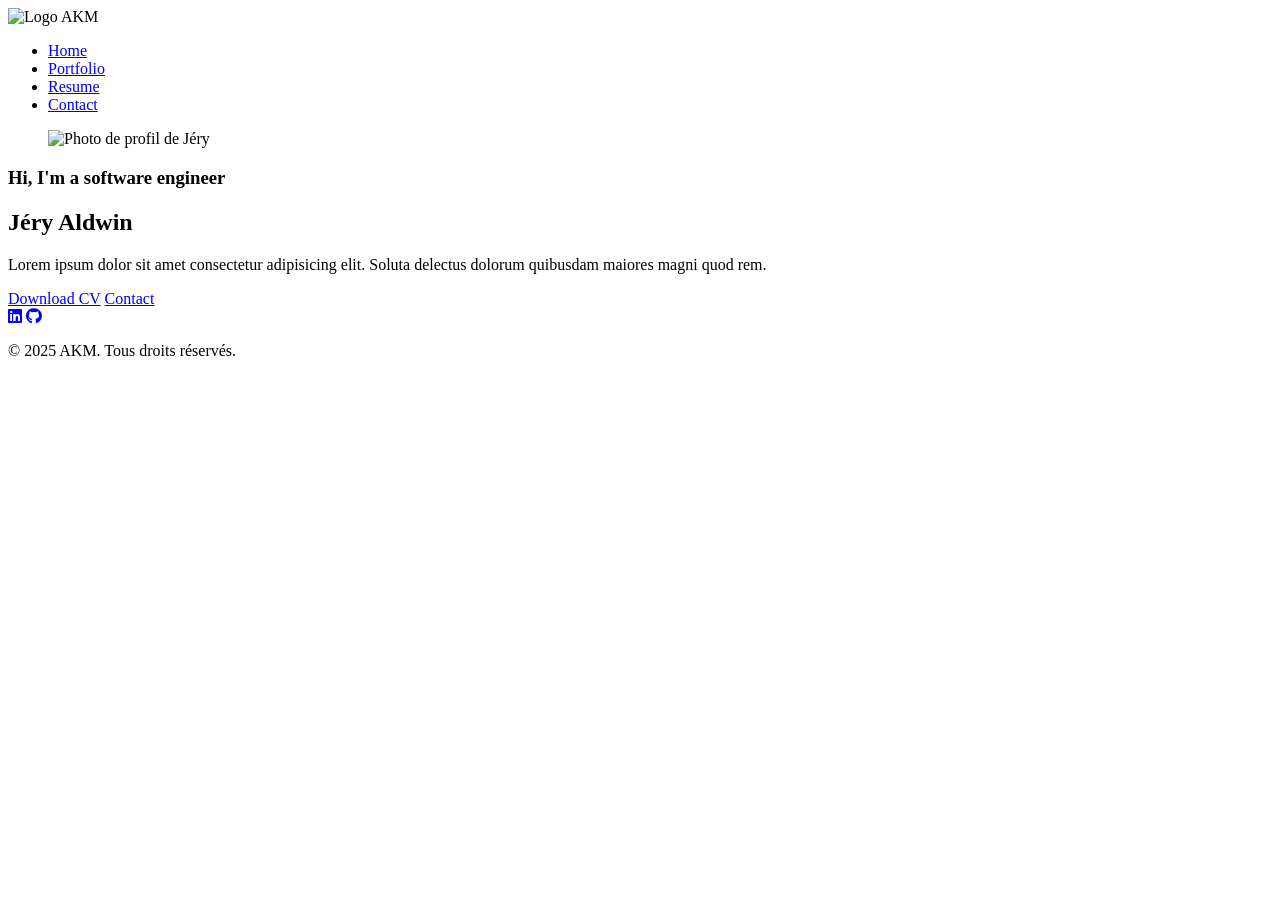
==== index.html @ b3098596 "Update index.html Mis à jour de index.html" ====
<!DOCTYPE html>
<html lang="fr">
<head>
    <meta charset="UTF-8">
    <meta name="viewport" content="width=device-width, initial-scale=1.0">
    <title>Portfolio-Jéry</title>
    <link rel="stylesheet" href="assets/css/style.css">
    <link rel="stylesheet" href="https://cdnjs.cloudflare.com/ajax/libs/font-awesome/6.2.1/css/all.min.css">
</head>
<body>
    <header>
        <nav>
            <div id="logo">
                <img class="logo-akm" src="assets/img/akm-logo.webp" alt="Logo AKM">
            </div>            
            <ul>
                <li><a href="#">Home</a></li>
                <li><a href="#">Portfolio</a></li>
                <li><a href="#">Resume</a></li>                
                <li><a href="#">Contact</a></li>
            </ul>
        </nav>
    </header>
    <main>
        <section class="hero-section">
            <figure class="hero-pic">
                <img src="" alt="Photo de profil de Jéry">
            </figure>
            <article class="hero-text">
                <h1>Hi, I'm a software engineer</h1>
                <h2>Jéry Aldwin</h2>
                <p>Lorem ipsum dolor sit amet consectetur adipisicing elit. Soluta delectus dolorum quibusdam maiores magni quod
                    rem.</p>
                <div class="btn-group">
                    <a href="#" class="btn active">Download CV</a>
                    <a href="#" class="btn">Contact</a>
                </div>
                <div class="social">
                    <a href="#"><i class="fa-brands fa-linkedin"></i></a>
                    <a href="#"><i class="fa-brands fa-github"></i></a>
                </div>
            </article>
        </section>
    </main>
    <footer>
        <p>&copy; 2025 AKM. Tous droits réservés.</p>
    </footer>
</body>
</html>
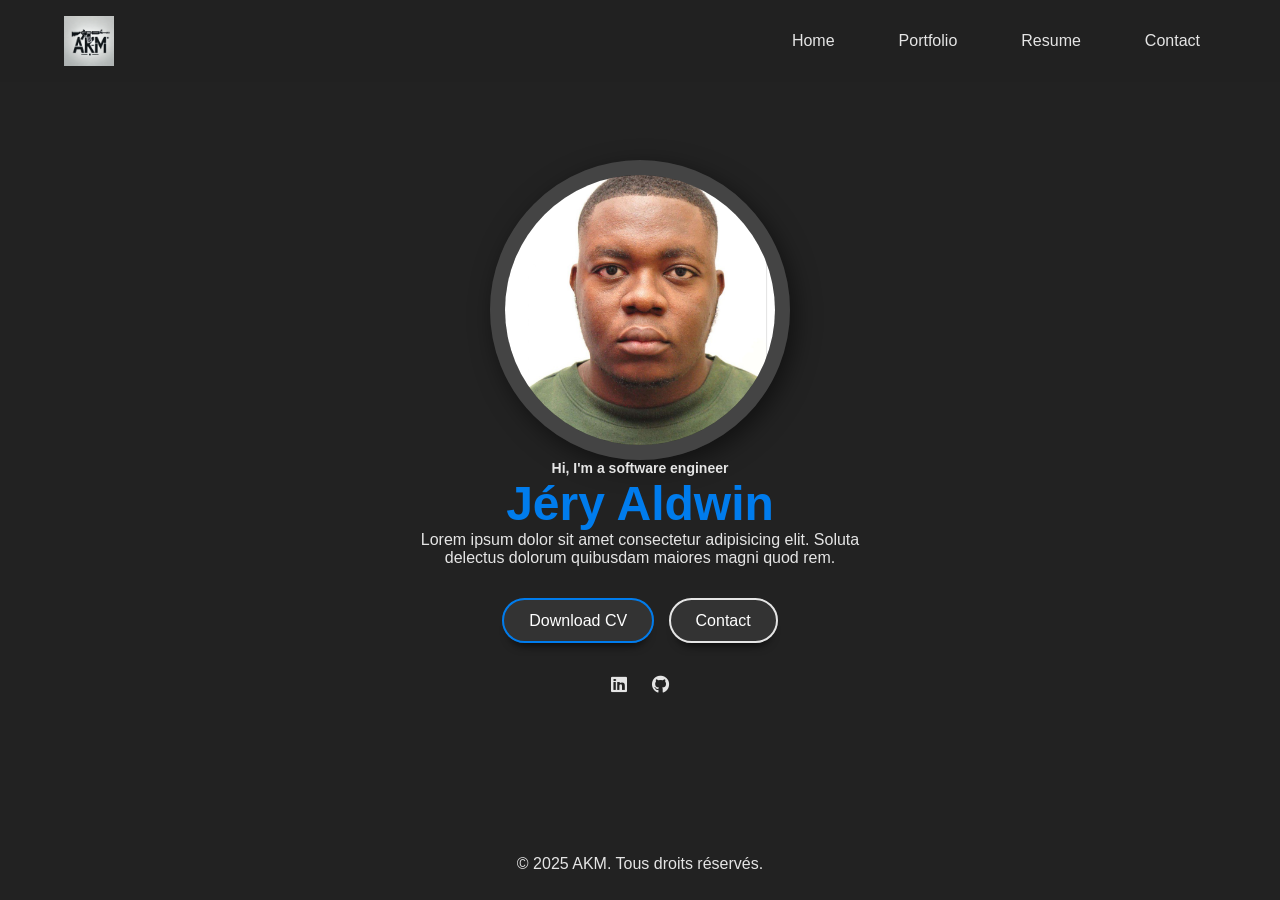
==== commit c169ea9c: "Update" ====
--- a/index.html
+++ b/index.html
@@ -14,17 +14,17 @@
                 <img class="logo-akm" src="assets/img/akm-logo.webp" alt="Logo AKM">
             </div>            
             <ul>
-                <li><a href="#">Home</a></li>
-                <li><a href="#">Portfolio</a></li>
-                <li><a href="#">Resume</a></li>                
-                <li><a href="#">Contact</a></li>
+                <li><a href="index.html">Home</a></li>
+                <li><a href="portfolio.html">Portfolio</a></li>
+                <li><a href="resume.html">Resume</a></li>                
+                <li><a href="contact.html">Contact</a></li>
             </ul>
         </nav>
     </header>
     <main>
         <section class="hero-section">
             <figure class="hero-pic">
-                <img src="" alt="Photo de profil de Jéry">
+                <img src="assets/img/Jéry profil.jpg" alt="Photo de profil de Jéry">
             </figure>
             <article class="hero-text">
                 <h1>Hi, I'm a software engineer</h1>
@@ -32,12 +32,12 @@
                 <p>Lorem ipsum dolor sit amet consectetur adipisicing elit. Soluta delectus dolorum quibusdam maiores magni quod
                     rem.</p>
                 <div class="btn-group">
-                    <a href="#" class="btn active">Download CV</a>
-                    <a href="#" class="btn">Contact</a>
+                    <a href="assets/download/CV.pdf" class="btn active">Download CV</a>
+                    <a href="contact.html" class="btn cont">Contact</a>
                 </div>
                 <div class="social">
-                    <a href="#"><i class="fa-brands fa-linkedin"></i></a>
-                    <a href="#"><i class="fa-brands fa-github"></i></a>
+                    <a href="https://www.linkedin.com/in/s%C3%A8na-aldwin-j%C3%A9ry-gisou-olouf%C3%A8mi-aklamavo-1ba268257/"><i class="fa-brands fa-linkedin"></i></a>
+                    <a href="https://github.com/AldwinAkm"><i class="fa-brands fa-github"></i></a>
                 </div>
             </article>
         </section>
--- a/assets/css/style.css
+++ b/assets/css/style.css
@@ -0,0 +1,201 @@
+/*Normalizer*/
+* {
+    box-sizing: border-box;
+    padding: 0;
+    margin: 0;
+    font-family: Poppins, sans-serif;
+    text-decoration: none;
+}
+
+
+body {
+    
+    background: #222;
+    color: #e5e5e5;
+}
+
+header {
+    position: fixed;
+    width: 100%;    
+    background: rgba(34, 34, 34, 0.95);
+    
+}
+
+nav {
+    display: flex;
+    justify-content: space-between;
+    align-items: center;
+    padding: 1rem 5%;
+    max-width: 1400px;
+    margin: 0 auto;
+}
+
+#logo {
+    display: flex;
+    align-items: center;
+    gap: 10px;
+    
+}
+.logo-akm{
+    height: 50px;
+    width: 50px;
+}
+
+.logo-text {
+    font-size: 1.8vw;
+    font-weight: bold;
+    color: #007ced;
+}
+
+#logo i {
+    font-size: 1.5vw;
+    color: #007ced;
+    transition: transform 0.3s ease;
+    list-style: none;
+}
+
+#logo:hover i {
+    transform: scale(1.2);
+}
+
+nav ul {
+    display: flex;
+    gap: 2rem;
+    align-items: center;
+}
+
+nav ul li a {
+    color: #e5e5e5;
+    font-weight: 500;
+    padding: 0.5rem 1rem;
+    border-radius: 20px;
+    transition: all 0.3s ease;
+    position: relative;
+}
+/*Underline effect*/
+nav ul li a::after {
+    content: '';
+    position: absolute;
+    bottom: -5px;
+    left: 50%;
+    transform: translateX(-50%);
+    width: 0;
+    height: 2px;
+    background: #007ced;
+    transition: width 0.3s ease;
+}
+/*Underline effect*/
+nav ul li a:hover::after {
+    width: 70%;
+}
+/*Underline effect*/
+nav ul li a:hover {
+    color: #007ced;
+}
+nav ul li{
+    list-style: none;
+}
+
+/* Section principale */
+.hero-section {
+    display: flex;
+    justify-content: center;
+    align-items: center;
+    text-align: center;
+    min-height: 95vh;
+    flex-direction: column;
+}
+
+.hero-pic {
+    width: 300px;
+    height: 300px;
+    border-radius: 50%;
+    overflow: hidden;
+    border: 15px solid #444;
+    box-shadow: 5px 7px 25px rgba(0, 0, 0, 0.5);
+}
+
+.hero-pic img {
+    width: 100%;
+    height: 100%;
+    object-fit: cover;
+    transition: 0.5s;
+}
+
+.hero-pic img:hover {
+    transform: scale(1.1);
+}
+
+.hero-text {
+    max-width: 500px;
+    display: flex;
+    flex-direction: column;
+    align-items: center;
+    text-align: center;
+}
+
+h1 {
+    font-size: 14px;
+}
+
+h2 {
+    color: #007ced;
+    font-size: 3rem;
+}
+
+.btn-group {
+    margin: 45px 0;
+}
+
+.btn {
+    border: 2px solid #e5e5e5;
+    color: #fff;
+    background-color: #333;
+    padding: 12px 25px;
+    margin: 5px;
+    border-radius: 30px;
+    box-shadow: 0 10px 10px -8px rgba(0, 0, 0, 0.78);
+}
+
+.btn.active {
+    border-color: #007ced;
+}
+
+.social a {
+    margin: 0 10px;
+    color: #e5e5e5;
+    font-size: 18px;
+    transition: 0.5s;
+}
+
+.social a:hover {
+    color: #007ced;
+    
+}
+footer{
+    display: flex;
+    justify-content: center;
+}
+
+/* Responsive */
+@media (max-width: 768px) {
+    nav {
+        padding: 1rem 20px;
+        display: flex;
+        flex-direction: column;
+        font-size: 2.5vw;
+    }
+
+
+    nav ul {
+        gap: 1rem;
+        display: flex;
+        flex-direction: column;
+    }
+    li{
+        list-style: none;
+    }
+    .logo-text{
+        font-size: 4vw;
+    }
+}
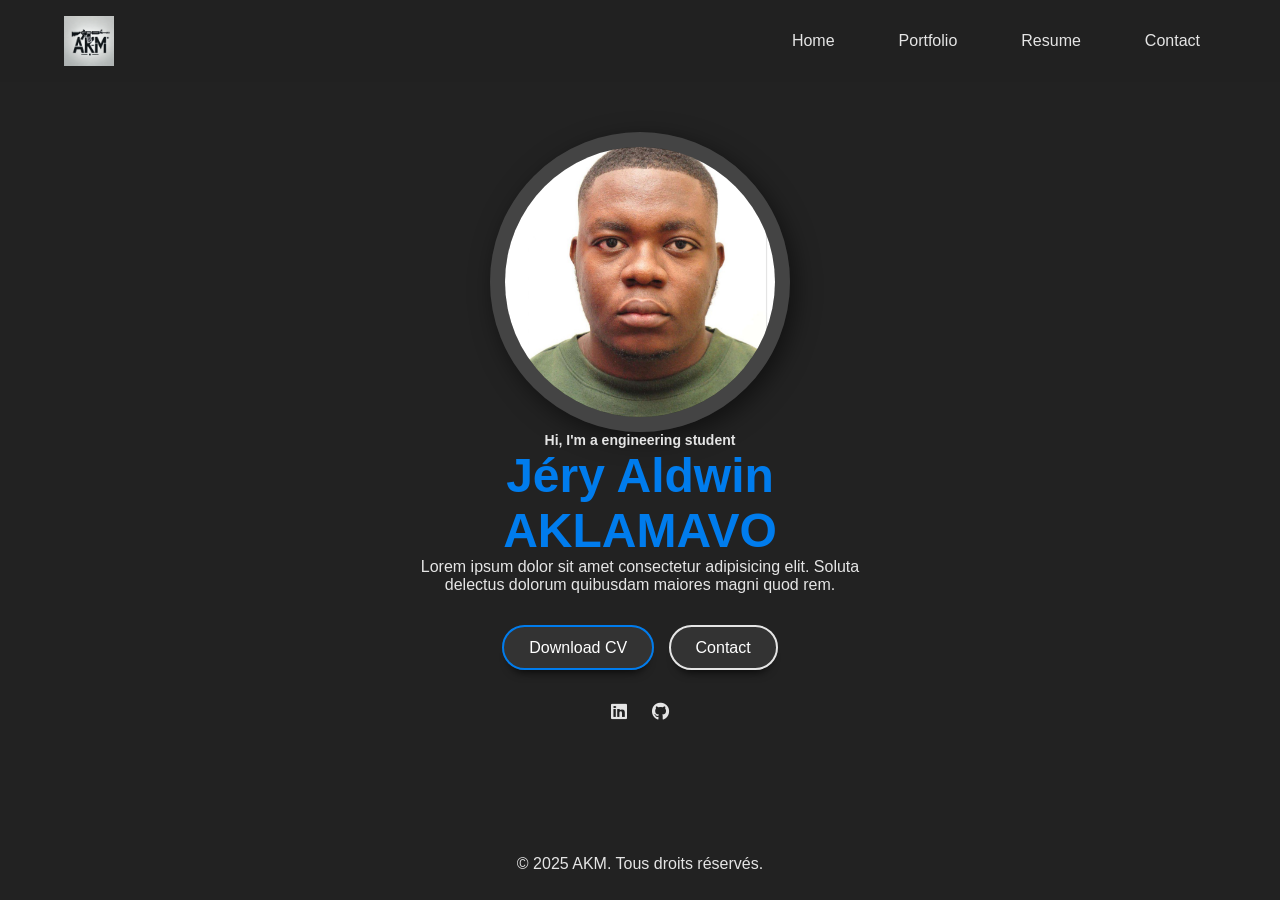
==== commit 29108392: "Update index.html" ====
--- a/index.html
+++ b/index.html
@@ -27,8 +27,8 @@
                 <img src="assets/img/Jéry profil.jpg" alt="Photo de profil de Jéry">
             </figure>
             <article class="hero-text">
-                <h1>Hi, I'm a software engineer</h1>
-                <h2>Jéry Aldwin</h2>
+                <h1>Hi, I'm a engineering student</h1>
+                <h2>Jéry Aldwin AKLAMAVO</h2>
                 <p>Lorem ipsum dolor sit amet consectetur adipisicing elit. Soluta delectus dolorum quibusdam maiores magni quod
                     rem.</p>
                 <div class="btn-group">
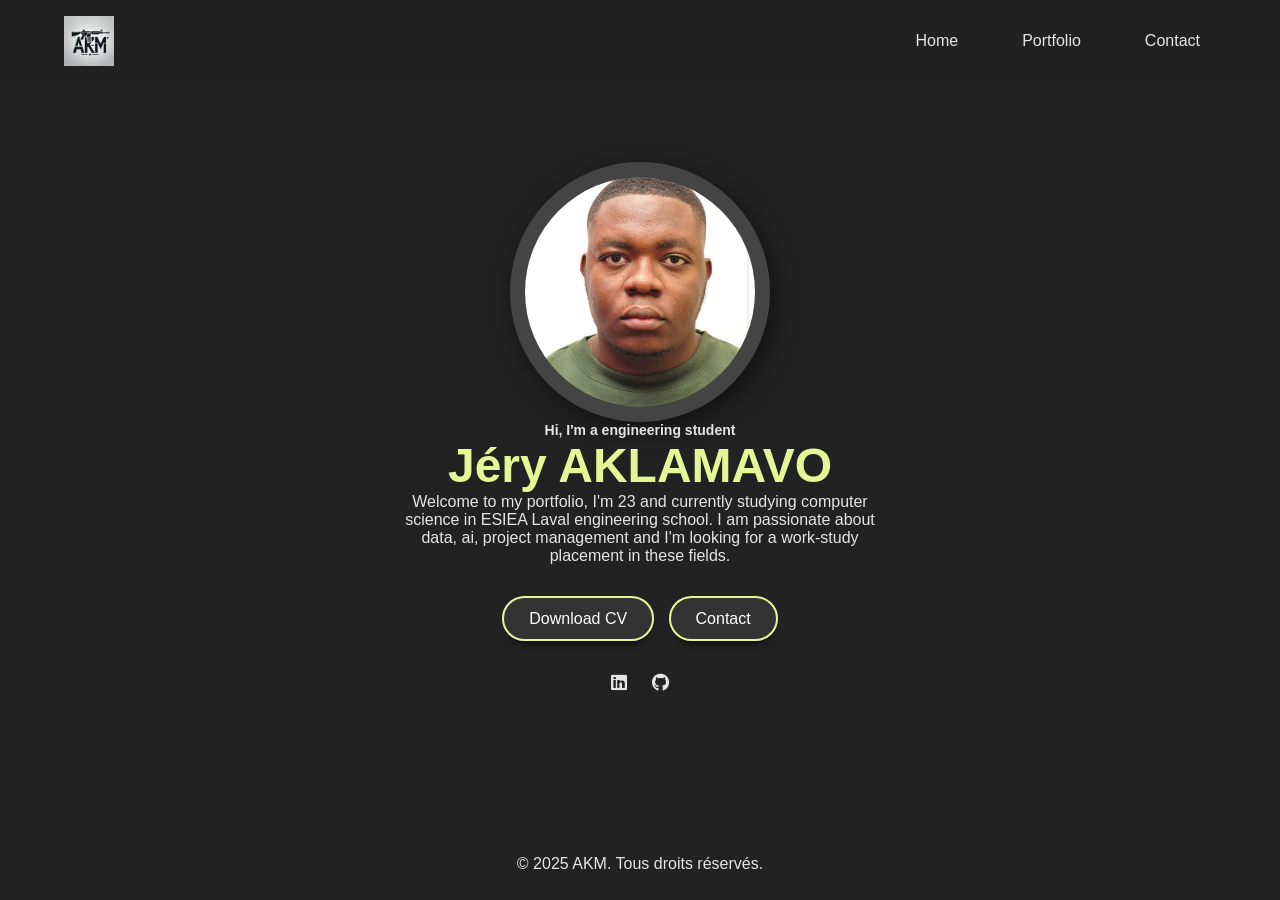
==== commit 54404325: "Adding some projects" ====
--- a/index.html
+++ b/index.html
@@ -15,8 +15,7 @@
             </div>            
             <ul>
                 <li><a href="index.html">Home</a></li>
-                <li><a href="portfolio.html">Portfolio</a></li>
-                <li><a href="resume.html">Resume</a></li>                
+                <li><a href="portfolio.html">Portfolio</a></li>              
                 <li><a href="contact.html">Contact</a></li>
             </ul>
         </nav>
@@ -28,11 +27,10 @@
             </figure>
             <article class="hero-text">
                 <h1>Hi, I'm a engineering student</h1>
-                <h2>Jéry Aldwin AKLAMAVO</h2>
-                <p>Lorem ipsum dolor sit amet consectetur adipisicing elit. Soluta delectus dolorum quibusdam maiores magni quod
-                    rem.</p>
+                <h2>Jéry AKLAMAVO</h2>
+                <p>Welcome to my portfolio, I'm 23 and currently studying computer science in ESIEA Laval engineering school. I am passionate about data, ai, project management and I'm looking for a work-study placement in these fields. </p>
                 <div class="btn-group">
-                    <a href="assets/download/CV.pdf" class="btn active">Download CV</a>
+                    <a href="assets/download/CVV.pdf" class="btn active">Download CV</a>
                     <a href="contact.html" class="btn cont">Contact</a>
                 </div>
                 <div class="social">
--- a/assets/css/style.css
+++ b/assets/css/style.css
@@ -39,17 +39,19 @@
 .logo-akm{
     height: 50px;
     width: 50px;
-}
+
+}
+
 
 .logo-text {
     font-size: 1.8vw;
     font-weight: bold;
-    color: #007ced;
+    color: #e4f797;
 }
 
 #logo i {
     font-size: 1.5vw;
-    color: #007ced;
+    /*color: #007ced;*/
     transition: transform 0.3s ease;
     list-style: none;
 }
@@ -81,7 +83,7 @@
     transform: translateX(-50%);
     width: 0;
     height: 2px;
-    background: #007ced;
+    background: #e4f797;
     transition: width 0.3s ease;
 }
 /*Underline effect*/
@@ -90,7 +92,7 @@
 }
 /*Underline effect*/
 nav ul li a:hover {
-    color: #007ced;
+    color: #e4f797;
 }
 nav ul li{
     list-style: none;
@@ -107,15 +109,17 @@
 }
 
 .hero-pic {
-    width: 300px;
-    height: 300px;
+    width: 260px;
+    height: 260px;
     border-radius: 50%;
     overflow: hidden;
     border: 15px solid #444;
     box-shadow: 5px 7px 25px rgba(0, 0, 0, 0.5);
+    
 }
 
 .hero-pic img {
+ 
     width: 100%;
     height: 100%;
     object-fit: cover;
@@ -139,7 +143,7 @@
 }
 
 h2 {
-    color: #007ced;
+    color: #e4f797;
     font-size: 3rem;
 }
 
@@ -158,7 +162,11 @@
 }
 
 .btn.active {
-    border-color: #007ced;
+    border-color:#e4f797;
+}
+
+.btn.cont {
+    border-color:#e4f797;
 }
 
 .social a {
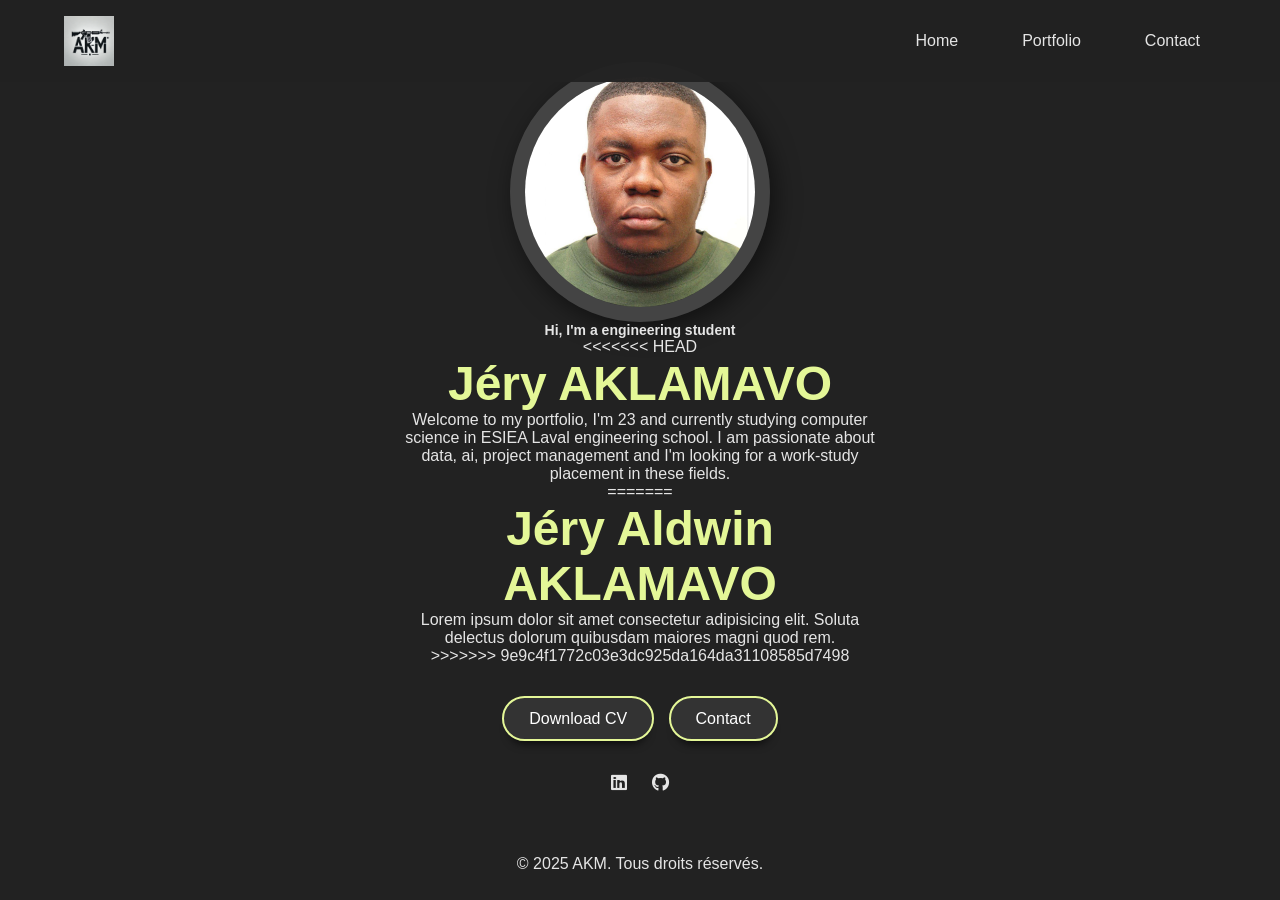
==== commit 5f76e523: "Update index.html" ====
--- a/index.html
+++ b/index.html
@@ -27,8 +27,14 @@
             </figure>
             <article class="hero-text">
                 <h1>Hi, I'm a engineering student</h1>
+<<<<<<< HEAD
                 <h2>Jéry AKLAMAVO</h2>
                 <p>Welcome to my portfolio, I'm 23 and currently studying computer science in ESIEA Laval engineering school. I am passionate about data, ai, project management and I'm looking for a work-study placement in these fields. </p>
+=======
+                <h2>Jéry Aldwin AKLAMAVO</h2>
+                <p>Lorem ipsum dolor sit amet consectetur adipisicing elit. Soluta delectus dolorum quibusdam maiores magni quod
+                    rem.</p>
+>>>>>>> 9e9c4f1772c03e3dc925da164da31108585d7498
                 <div class="btn-group">
                     <a href="assets/download/CVV.pdf" class="btn active">Download CV</a>
                     <a href="contact.html" class="btn cont">Contact</a>
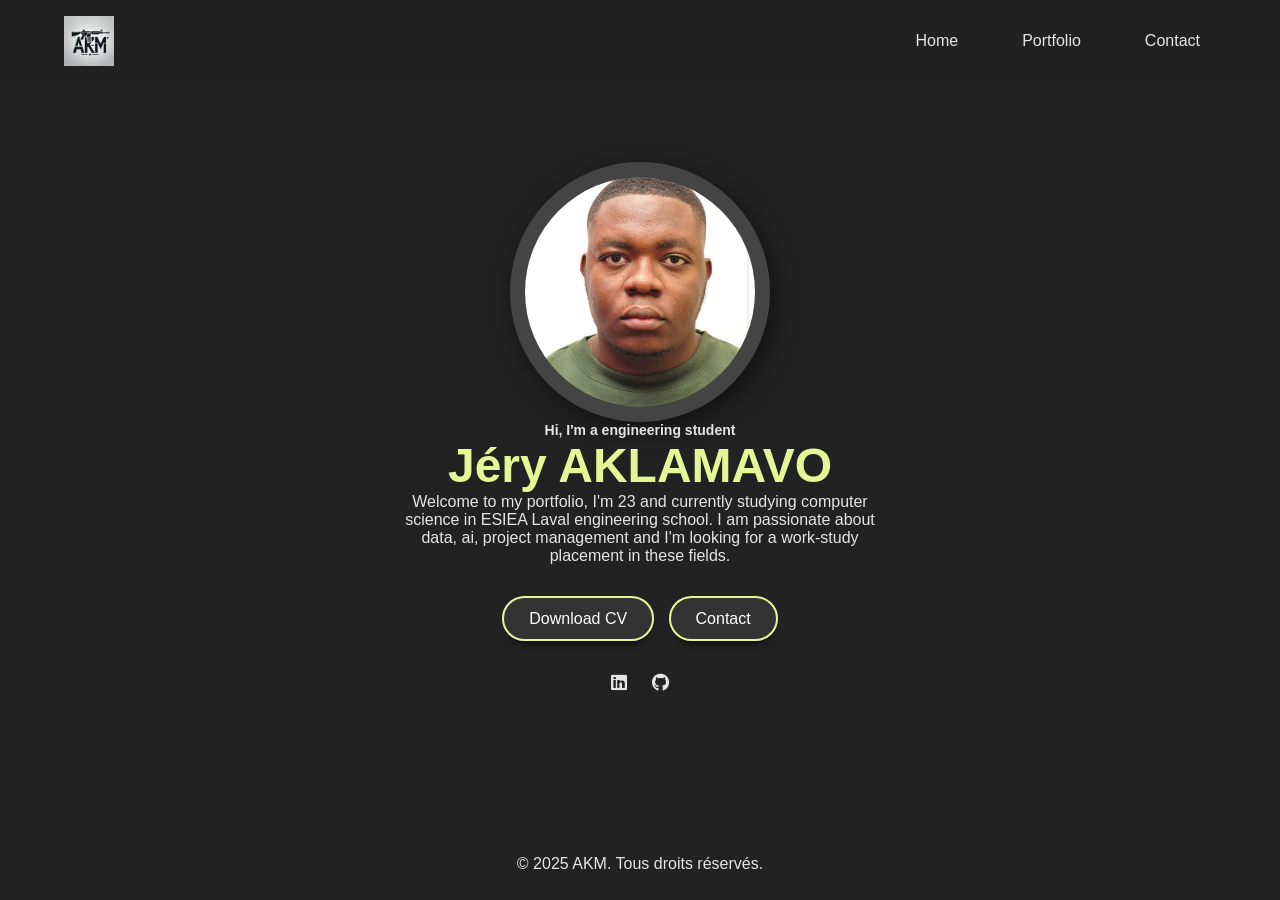
==== commit b4f0c858: "Update index.html" ====
--- a/index.html
+++ b/index.html
@@ -27,14 +27,8 @@
             </figure>
             <article class="hero-text">
                 <h1>Hi, I'm a engineering student</h1>
-<<<<<<< HEAD
                 <h2>Jéry AKLAMAVO</h2>
                 <p>Welcome to my portfolio, I'm 23 and currently studying computer science in ESIEA Laval engineering school. I am passionate about data, ai, project management and I'm looking for a work-study placement in these fields. </p>
-=======
-                <h2>Jéry Aldwin AKLAMAVO</h2>
-                <p>Lorem ipsum dolor sit amet consectetur adipisicing elit. Soluta delectus dolorum quibusdam maiores magni quod
-                    rem.</p>
->>>>>>> 9e9c4f1772c03e3dc925da164da31108585d7498
                 <div class="btn-group">
                     <a href="assets/download/CVV.pdf" class="btn active">Download CV</a>
                     <a href="contact.html" class="btn cont">Contact</a>
